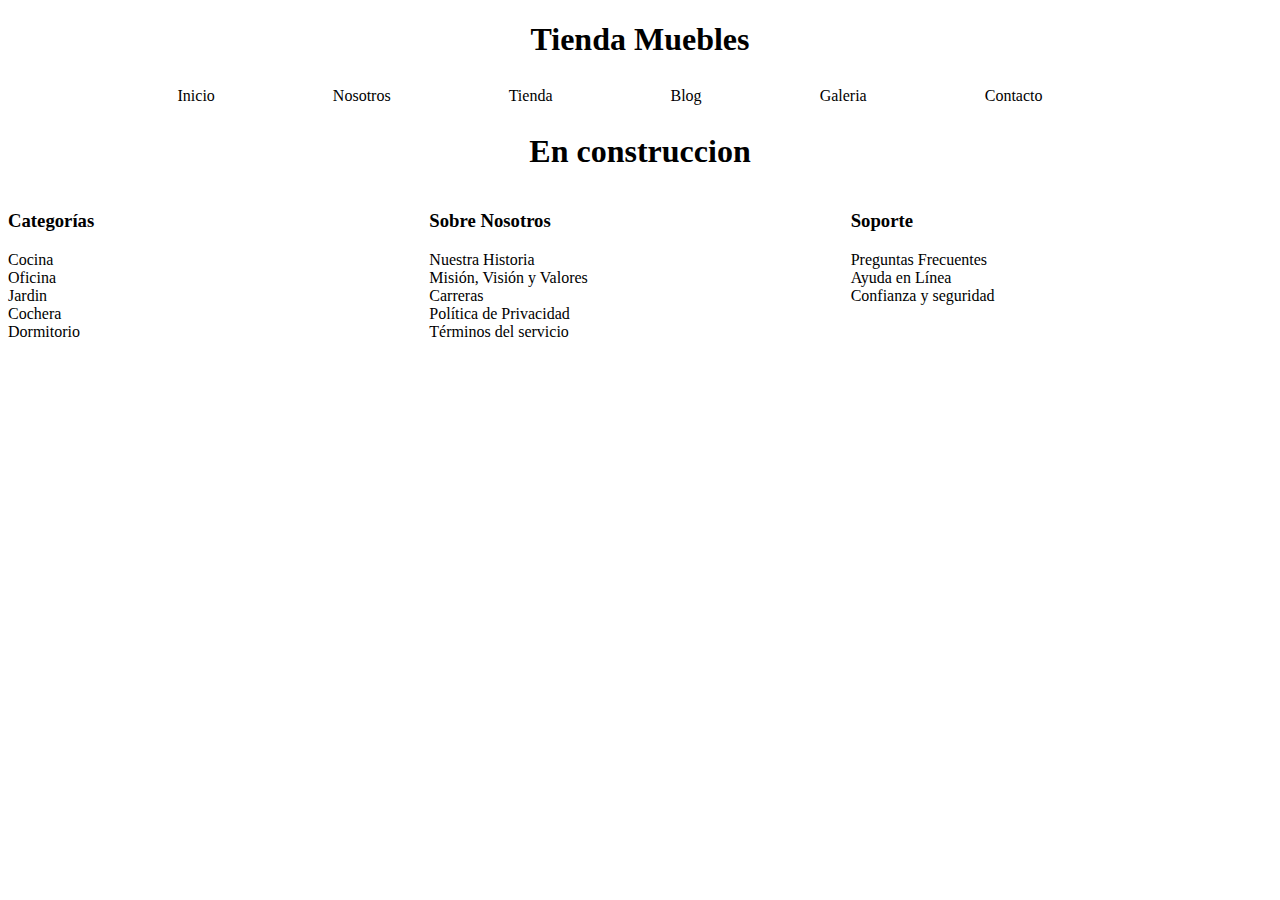
==== blog.html @ 7e1e623b "version1" ====
<!DOCTYPE html>
<html lang="en">
<head>
    <meta charset="UTF-8">
    <meta name="viewport" content="width=device-width, initial-scale=1.0">
    <link rel="stylesheet" type="text/css" href="estilo1.css">
    <title>blog</title>
</head>
<body>
    <header>
        <h1>Tienda Muebles</h1>
        <div>
            <nav class="nav">
                <ul class="nav__ul">
                    <li class="nav__li"><a href="">Inicio</a></li>
                    <li class="nav__li"><a href="nosotros.html">Nosotros</a></li>
                    <li class="nav__li"><a href="tienda.html">Tienda</a></li>
                    <li class="nav__li"><a href="blog.html">Blog</a></li>
                    <li class="nav__li"><a href="galeria.html">Galeria</a></li>
                    <li class="nav__li"><a href="contacto.html">Contacto</a></li>
                </ul>
            </nav>
        </div>
    </header>

    <main>
        <h1>En construccion</h1>
    </main>

    <footer>
        <div class="grid-footer">
            <div>
                <h3>Categorías</h3>
                <nav>
                    <a href="#">Cocina</a><br/>
                    <a href="#">Oficina</a><br/>
                    <a href="#">Jardin</a><br/>
                    <a href="#">Cochera</a><br/>
                    <a href="#">Dormitorio</a><br/>
                </nav>
            </div>
            <div>
                <h3>Sobre Nosotros</h3>
                <nav>
                    <a href="#">Nuestra Historia</a><br/>
                    <a href="#">Misión, Visión y Valores</a><br/>
                    <a href="#">Carreras</a><br/>
                    <a href="#">Política de Privacidad</a><br/>
                    <a href="#">Términos del servicio</a><br/>
                </nav>
            </div>
            <div>
                <h3>Soporte</h3>
                <nav>
                    <a href="#">Preguntas Frecuentes</a><br/>
                    <a href="#">Ayuda en Línea</a><br/>
                    <a href="#">Confianza y seguridad</a><br/>
                </nav>
            </div>
        </div>

    </footer>
</body>
</html>
---- estilo1.css ----
h1 {
    text-align: center;
}

h2 {
    text-align: center;
}

.nav__ul {
    text-align: center;
}

.nav__li {
	display: inline-block;
    padding: 7px;
    margin-right: 100px;
}

.nav__li a{
    text-decoration: none;
    color: black;
}

.productos {
    display: flex;
    text-align: center;
    text-decoration: none;
    
}

a {
    text-decoration: none;
    color: black;
}

.img_nosotros {
    width: 100%;  
}

.nosotros {
    display: grid;
    grid-template-columns: repeat(2, 50%) 1fr;
}

.grid-list {
    display: grid;
    grid-template-columns: repeat(6, 1fr);
    gap: 2rem
}

.producto:nth-child(1) {
    grid-column-start: 1;
    grid-column-end: 7;
    display: grid; 
    grid-template-columns: 4.5fr 1.5fr;
}

.producto:nth-child(1) img {
    height: 25rem;
    width: 100%;
}

.producto:nth-child(2) {
    grid-column-start: 1;
    grid-column-end: 4;
}

.producto:nth-child(2) img {
    height: 30rem;
    width: 100%;
}

.producto:nth-child(3) {
    grid-column-start: 4;
    grid-column-end: 7;
}

.producto:nth-child(3) img {
    height: 30rem;
    width: 100%;
}

.producto:nth-child(4) {
    grid-column-start: 1;
    grid-column-end: 3;
}

.producto:nth-child(4) img {
    height: 30rem;
    width: 100%;
}

.producto:nth-child(5) {
    grid-column-start: 3;
    grid-column-end: 5;
}

.producto:nth-child(5) img {
    height: 30rem;
    width: 100%;
}
.producto:nth-child(6) {
    grid-column-start: 5;
    grid-column-end: 7;
}

.producto:nth-child(6) img {
    height: 30rem;
    width: 100%;
}

.grid-footer {
    display: grid;
    grid-template-columns:repeat(3, 1fr);
}

.galeria {
    display: grid;
    grid-template-columns: repeat(3, 1fr);
}

.galeria img {
    height: 25rem;
    width: 25rem;
}
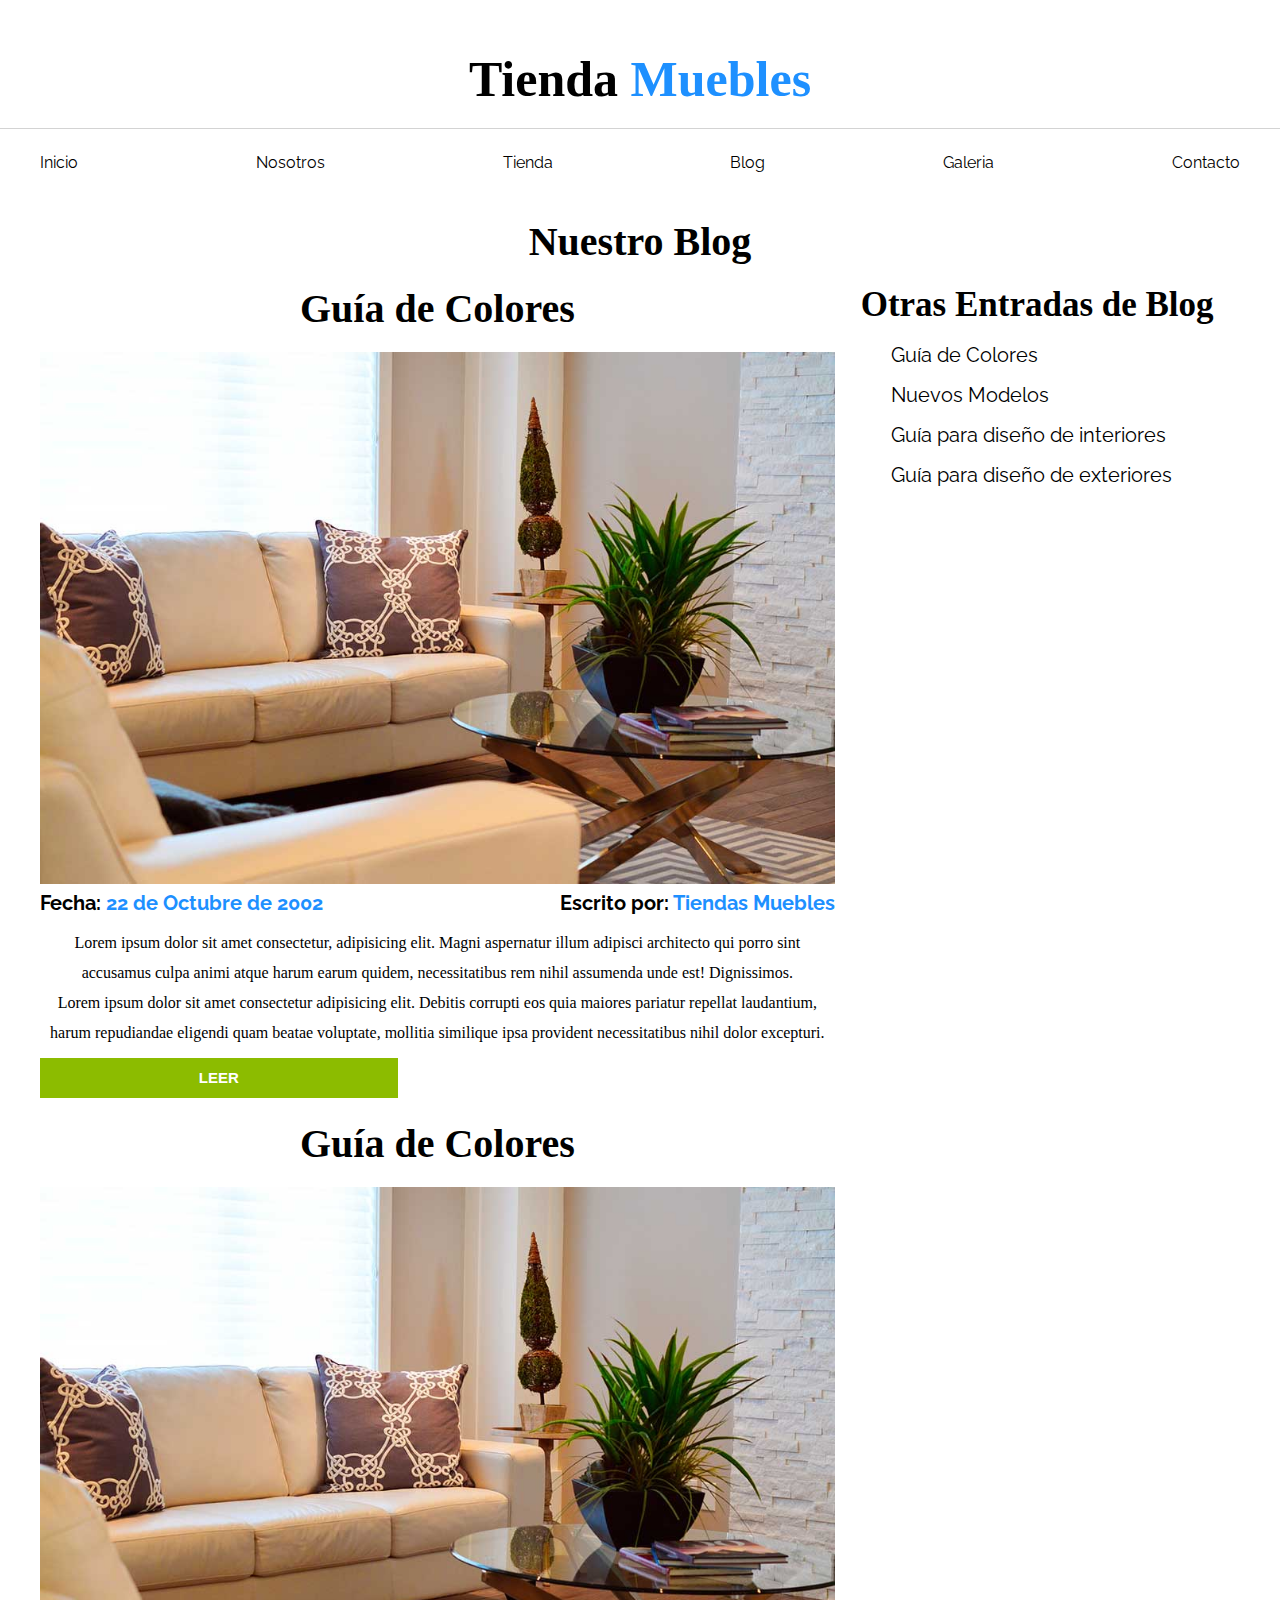
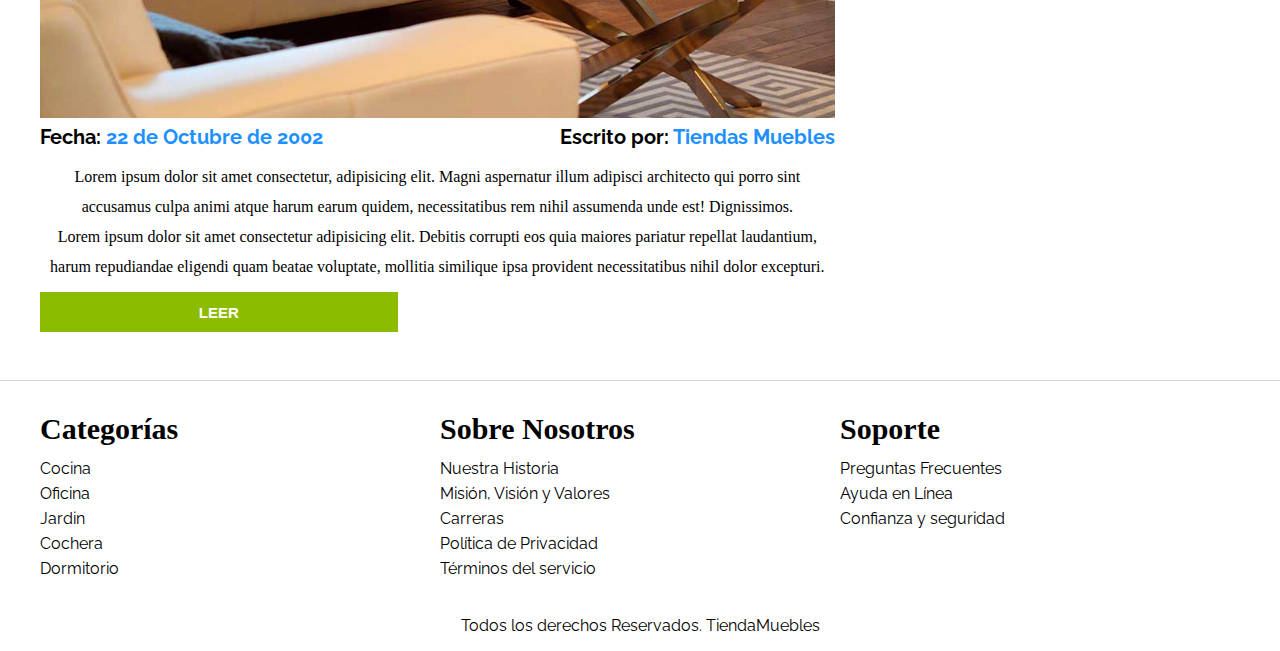
==== commit ca33c3d6: "final" ====
--- a/blog.html
+++ b/blog.html
@@ -8,30 +8,72 @@
 </head>
 <body>
     <header>
-        <h1>Tienda Muebles</h1>
-        <div>
-            <nav class="nav">
-                <ul class="nav__ul">
-                    <li class="nav__li"><a href="">Inicio</a></li>
-                    <li class="nav__li"><a href="nosotros.html">Nosotros</a></li>
-                    <li class="nav__li"><a href="tienda.html">Tienda</a></li>
-                    <li class="nav__li"><a href="blog.html">Blog</a></li>
-                    <li class="nav__li"><a href="galeria.html">Galeria</a></li>
-                    <li class="nav__li"><a href="contacto.html">Contacto</a></li>
+        <h1>Tienda <span class="titulo">Muebles</span></h1>
+        <div class="linea"></div>
+
+        <div class="container_menu">
+            <nav class="menu">
+                <ul class="menu_items">
+                    <li><a href="index.html">Inicio</a></li>
+                    <li><a href="nosotros.html">Nosotros</a></li>
+                    <li><a href="tienda.html">Tienda</a></li>
+                    <li><a href="blog.html">Blog</a></li>
+                    <li><a href="galeria.html">Galeria</a></li>
+                    <li><a href="contacto.html">Contacto</a></li>
                 </ul>
             </nav>
         </div>
     </header>
 
-    <main>
-        <h1>En construccion</h1>
+    <main class="grid_container">
+        <h2>Nuestro Blog</h1>
+        <div class="grid_padre">
+            <div class="blog_div">
+                <section>
+                    <h2>Guía de Colores</h2>
+                    <img src="./img/nosotros.jpg" alt="">
+                    <div class="flex_fecha">
+                        <p class="date">Fecha: <span>22 de Octubre de 2002</span></p>
+                        <p class="date">Escrito por: <span>Tiendas Muebles</span></p>
+                    </div>
+                    <p>Lorem ipsum dolor sit amet consectetur, adipisicing elit. Magni aspernatur illum adipisci architecto qui porro sint accusamus culpa animi atque harum earum quidem, necessitatibus rem nihil assumenda unde est! Dignissimos.
+                        <br>Lorem ipsum dolor sit amet consectetur adipisicing elit. Debitis corrupti eos quia maiores pariatur repellat laudantium, harum repudiandae eligendi quam beatae voluptate, mollitia similique ipsa provident necessitatibus nihil dolor excepturi.
+                    </p>
+                    <button class="btnbtn">LEER</button>
+                </section>
+                <div class="linea"></div>
+                <section>
+                    <h2>Guía de Colores</h2>
+                    <img src="./img/nosotros.jpg" alt="">
+                    <div class="flex_fecha">
+                        <p class="date">Fecha: <span>22 de Octubre de 2002</span></p>
+                        <p class="date">Escrito por: <span>Tiendas Muebles</span></p>
+                    </div>
+                    <p>Lorem ipsum dolor sit amet consectetur, adipisicing elit. Magni aspernatur illum adipisci architecto qui porro sint accusamus culpa animi atque harum earum quidem, necessitatibus rem nihil assumenda unde est! Dignissimos.
+                        <br>Lorem ipsum dolor sit amet consectetur adipisicing elit. Debitis corrupti eos quia maiores pariatur repellat laudantium, harum repudiandae eligendi quam beatae voluptate, mollitia similique ipsa provident necessitatibus nihil dolor excepturi.
+                    </p>
+                    <button class="btnbtn">LEER</button>
+                </section>
+            </div>
+            <div class="blog_div">
+                <h3 class="">Otras Entradas de Blog</h3>
+                <nav class="">
+                    <a href="#">Guía de Colores</a><br/>
+                    <a href="#">Nuevos Modelos</a><br/>
+                    <a href="#">Guía para diseño de interiores</a><br/>
+                    <a href="#">Guía para diseño de exteriores</a><br/>
+                </nav>
+            </div>
+        </div>
+
     </main>
 
     <footer>
+        <div class="linea"></div>
         <div class="grid-footer">
             <div>
-                <h3>Categorías</h3>
-                <nav>
+                <h3 class="h3_footer">Categorías</h3>
+                <nav class="nav_footer">
                     <a href="#">Cocina</a><br/>
                     <a href="#">Oficina</a><br/>
                     <a href="#">Jardin</a><br/>
@@ -40,8 +82,8 @@
                 </nav>
             </div>
             <div>
-                <h3>Sobre Nosotros</h3>
-                <nav>
+                <h3 class="h3_footer">Sobre Nosotros</h3>
+                <nav class="nav_footer">
                     <a href="#">Nuestra Historia</a><br/>
                     <a href="#">Misión, Visión y Valores</a><br/>
                     <a href="#">Carreras</a><br/>
@@ -50,15 +92,15 @@
                 </nav>
             </div>
             <div>
-                <h3>Soporte</h3>
-                <nav>
+                <h3 class="h3_footer">Soporte</h3>
+                <nav class="nav_footer">
                     <a href="#">Preguntas Frecuentes</a><br/>
                     <a href="#">Ayuda en Línea</a><br/>
                     <a href="#">Confianza y seguridad</a><br/>
                 </nav>
             </div>
         </div>
-
+        <p class="finaltext">Todos los derechos Reservados. TiendaMuebles</p>
     </footer>
 </body>
 </html>--- a/estilo1.css
+++ b/estilo1.css
@@ -1,45 +1,220 @@
+@import url('https://fonts.googleapis.com/css2?family=Raleway:wght@200&display=swap');
+
+* {
+	box-sizing: border-box;
+	padding: 0;
+	margin: 0;
+}
+
+
+.linea {
+    border-top: 1px solid lightgray;
+    height: 2px;
+    padding: 0;
+    margin: 20px auto 0 auto;
+}
+
+.titulo {
+    color: dodgerblue;
+}
+
 h1 {
     text-align: center;
-}
+    font-size: 50px;
+    margin-top: 50px;
+}
+
+img {
+    width: 100%;
+}
+
+.img_principal {
+    /* width: 100%; */
+    height: 700px;
+    overflow: hidden;
+    margin-bottom: 30px;
+}
+
 
 h2 {
     text-align: center;
-}
-
-.nav__ul {
-    text-align: center;
-}
-
-.nav__li {
-	display: inline-block;
-    padding: 7px;
-    margin-right: 100px;
-}
-
-.nav__li a{
+    font-size: 40px;
+    margin-bottom: 20px;
+
+}
+
+.container_menu {
+    justify-content: center;
+    
+}
+
+
+.menu {
+    /* background-color: yellowgreen; */
+    /* height: 70px; */
+    padding: 23px 0px;
+    width: 1200px;
+    /* display: block; */
+    /* display: flex; */
+    /* justify-content: center; */
+    /* justify-content: center;
+    align-items: center; */
+    margin-left: auto;
+    margin-right: auto;
+}
+
+.menu_items {
+    /* width: 100%; */
+    display: flex;
+    justify-content: space-between;
+    align-items: center;
+    /* margin-right: 30px; */
+}
+
+.menu_items li {
+    /* margin: 0 7px; */
+    font-family: 'Raleway', sans-serif;
+    list-style: none;
+
+    /* display: list-item; */
+    /* margin-left: 80px; */
+ 
+
+}
+
+.menu_items li a{
+    /* padding: 7px 20px; */
     text-decoration: none;
     color: black;
+    display: block;
+    
+
 }
 
 .productos {
     display: flex;
-    text-align: center;
+    width: 1200px;
     text-decoration: none;
-    
-}
-
-a {
+    justify-content: space-between;
+    margin-bottom: 30px;
+    margin-right: auto;
+    margin-left: auto;
+    
+
+}
+
+
+.producto_item {
+    width: 350px;
+    text-align: center;
+}
+
+.productos a {
+    display: block;
+    
     text-decoration: none;
     color: black;
+    padding: 15px;
+    border-radius: 4px;
+    font-family: 'Raleway', sans-serif;
+    font-size: 20px;
+}
+
+.productos a:hover {
+    background-color: dodgerblue;
+    
 }
 
 .img_nosotros {
-    width: 100%;  
-}
-
+    width: 100%;
+}
+
+.noss {
+        padding: 23px 0px;
+        /* width: 1200px; */
+
+        margin-left: auto;
+        margin-right: auto;
+        margin-bottom: 25px;
+}
 .nosotros {
-    display: grid;
-    grid-template-columns: repeat(2, 50%) 1fr;
+    display: flex;
+    justify-content: space-between;
+    
+}
+
+.flex_img {
+    width: 100%;
+    
+}
+
+.flex_text {
+    background-color: dodgerblue;
+    color: white;
+    width: 100%;
+    padding: 90px 40px;
+    font-size: 18px;
+    line-height: 30px;
+        
+}
+
+.flex_text2 p {
+    color: black;
+    padding: 40px;
+    font-size: 18px;
+    line-height: 30px;
+    font-family: 'Raleway', sans-serif;
+
+}
+
+.product_style {
+    background-color: dodgerblue;
+    padding: 30px;
+ 
+}
+
+.producto h3 {
+    font-size: 30px;
+    color: white;
+    margin-bottom: 10px;
+    text-align: center;
+
+}
+
+p {
+    color: white;
+    line-height: 30px;
+    text-align: center;
+    margin-bottom: 10px;
+
+}
+
+.preciop {
+    font-size: 35px;
+    font-weight: 900;
+}
+
+.btn {
+    background-color: #8cbc00;
+    color: #fff;
+    text-transform: uppercase;
+    font-weight: 900;
+    padding: 1rem;
+    text-align: center;
+    align-content: center;
+    border: none;
+    width: 100%;
+    height: 40px;
+    font-size: 15px;
+}
+
+.our_prod {
+    padding: 23px 0px;
+    width: 1200px;
+
+    margin-left: auto;
+    margin-right: auto;
+    margin-bottom: 25px;
 }
 
 .grid-list {
@@ -51,7 +226,7 @@
 .producto:nth-child(1) {
     grid-column-start: 1;
     grid-column-end: 7;
-    display: grid; 
+    display: grid;
     grid-template-columns: 4.5fr 1.5fr;
 }
 
@@ -111,7 +286,32 @@
 
 .grid-footer {
     display: grid;
+    /* justify-content: space-between; */
     grid-template-columns:repeat(3, 1fr);
+    width: 1200px;
+    margin-left: auto;
+    margin-right: auto;
+    margin-top: 30px;
+}
+
+.finaltext {
+    color: black;
+    margin-top: 30px;
+    font-family: 'Raleway', sans-serif;
+
+}
+
+.grid-footer h3 {
+    margin-bottom: 10px;
+    font-size: 30px;
+}
+
+.grid-footer a {
+    text-decoration: none;
+    color: black;
+    line-height: 25px;
+    font-family: 'Raleway', sans-serif;
+
 }
 
 .galeria {
@@ -122,4 +322,156 @@
 .galeria img {
     height: 25rem;
     width: 25rem;
+}
+
+.grid_container {
+    padding: 23px 0px;
+    width: 1200px;
+
+    margin-left: auto;
+    margin-right: auto;
+    margin-bottom: 25px;
+}
+
+.grid_padre {
+    display: grid;
+    grid-template-columns: repeat(3, 1fr);
+    gap: 1rem
+}
+
+.blog_div:nth-child(1) {
+    grid-column-start: 1;
+    grid-column-end: 3;
+    display: grid;
+    /* grid-template-columns: 4.5fr 1.5fr; */
+}
+
+.blog_div:nth-child(2) {
+    grid-column-start: 3;
+    grid-column-end: 4;
+}
+
+.flex_fecha {
+    display: flex;
+    justify-content: space-between;
+}
+
+.grid_container .date {
+    font-weight: bold;
+    font-family: 'Raleway', sans-serif;
+    font-size: 20px;
+}
+
+.grid_container span {
+    color: dodgerblue;
+}
+
+.grid_container p {
+    color: black
+}
+
+.btnbtn {
+    background-color: #8cbc00;
+    color: #fff;
+    text-transform: uppercase;
+    font-weight: 900;
+    padding: 10px;
+    text-align: center;
+    align-content: center;
+    border: none;
+    width: 45%;
+    height: 40px;
+    font-size: 15px;
+}
+
+.grid_container h3 {
+    font-size: 35px;
+    margin-bottom: 10px;
+    margin-left: 10px;
+}
+
+.grid_container a {
+    text-decoration: none;
+    color: black;
+    line-height: 40px;
+    font-family: 'Raleway', sans-serif;
+    font-size: 20px;
+    margin-left: 40px;
+}
+
+
+.conte_form {
+    /* display: flex; */
+    width: 700px;
+    margin-left: auto;
+    margin-right: auto;
+    
+}
+
+.formulario {
+    background-color: white;
+    width: 100%;
+    padding: 20px 20px;
+    border-radius: 10px;
+    box-shadow: 0 5px 10px -5px rgb(0 0 0 / 30%);
+    text-align: center;
+    
+        
+}
+
+fieldset {
+    display: grid;
+    gap: 15px;
+    margin-top: 30px;
+    
+}
+
+.campo {
+    /* position: relative; */
+    color: grey;
+    display: flex;
+}
+
+.form_input {
+    width: 80%;
+    background: none;
+    color: darkolivegreen;
+    font-size: 1rem;
+    padding: 8px 10px;
+    outline: none;
+    margin-left: 10px;
+    
+}
+
+legend {
+    background-color: #005485;
+    width: 90%;
+    text-align: center;
+    color: #fff;
+    text-transform: uppercase;
+    font-weight: 900;
+    padding: 1rem;
+    margin-bottom: 2rem;
+    margin-top: 5rem;
+    align-content: center;
+}
+
+label {
+    font-size: 20px;
+    margin-left: 20px;
+}
+
+.boton {
+    margin-top: 15px;
+    background-color: #8cbc00;
+    color: #fff;
+    text-transform: uppercase;
+    font-weight: 900;
+    padding: 10px;
+    text-align: center;
+    align-content: center;
+    border: none;
+    width: 45%;
+    height: 40px;
+    font-size: 15px;
 }